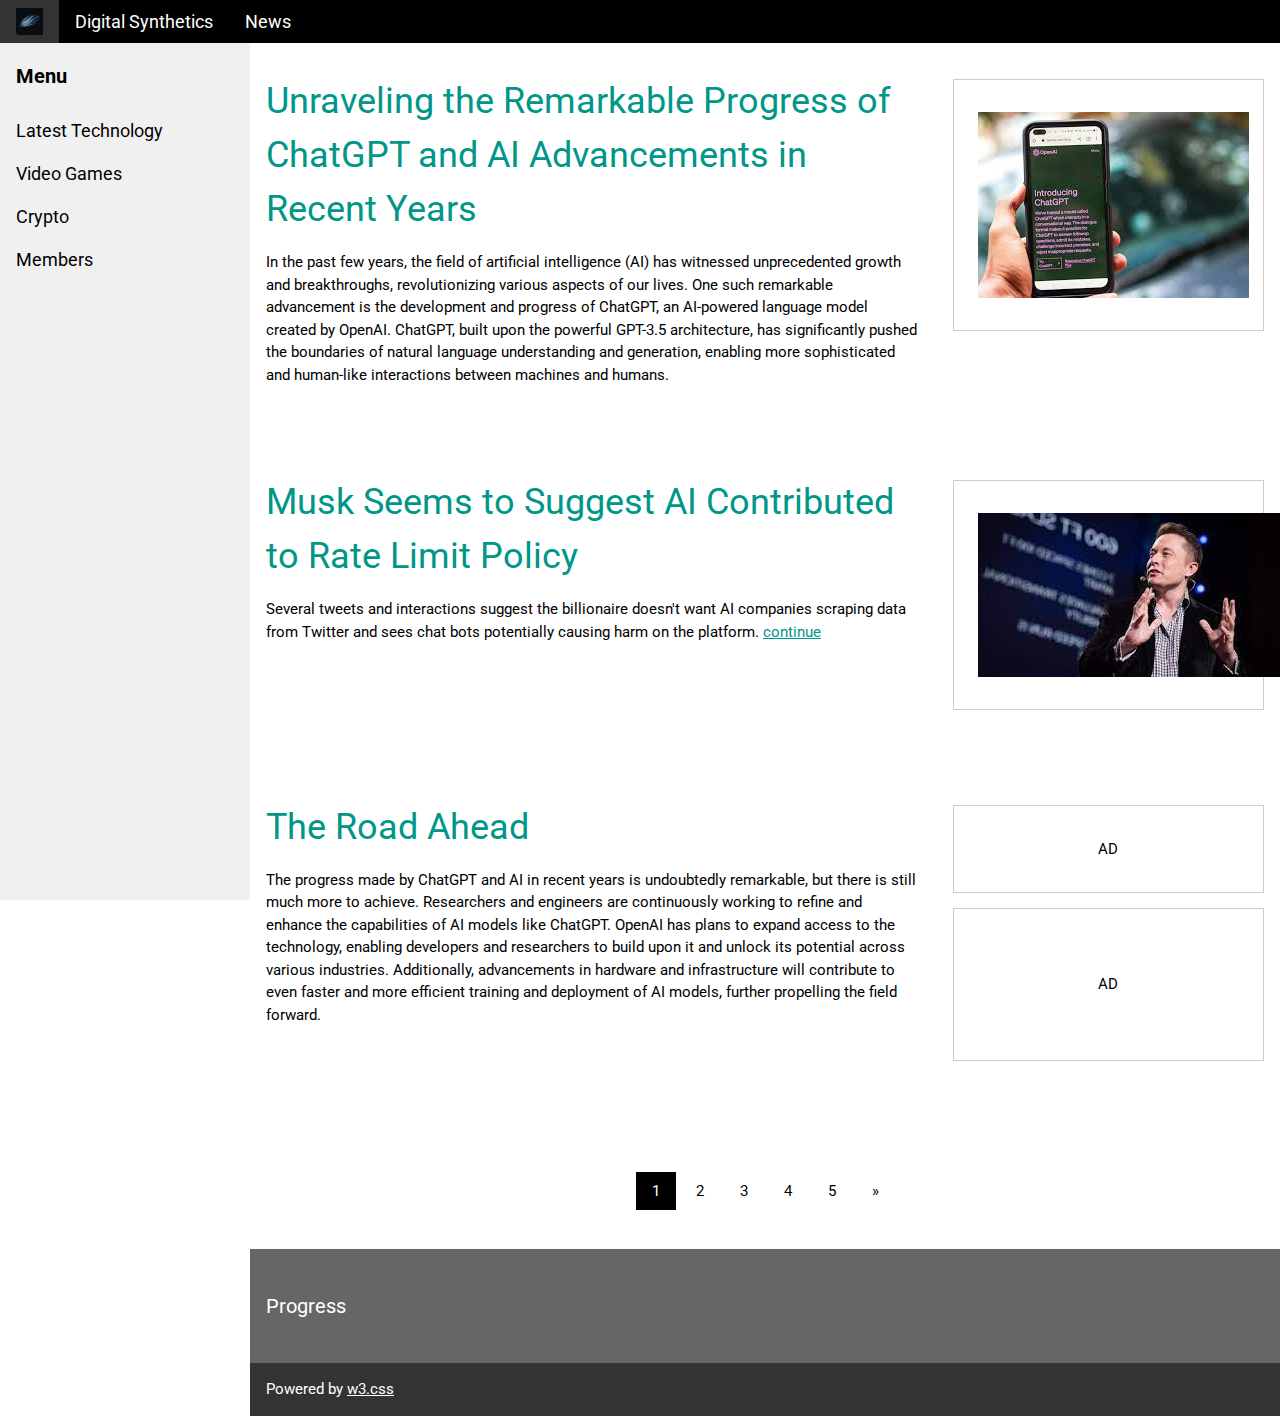
==== news/index.html @ a3dd82a7 "edit3" ====
<!DOCTYPE html>
<html lang="en">
<head>
    <title>Digital Synthetics</title>
    <link rel="shortcut icon" href="logo.jpg" type="image/x-icon">
    <meta charset="UTF-8">
    <meta name="viewport" content="width=device-width, initial-scale=1">
    <link rel="stylesheet" href="w3.css">
    <link rel="stylesheet" href="w3-theme-black.css">
    <link rel="stylesheet" href="https://fonts.googleapis.com/css?family=Roboto">
    <link rel="stylesheet" href="https://cdnjs.cloudflare.com/ajax/libs/font-awesome/4.7.0/css/font-awesome.min.css">
    <style>
        html, body, h1, h2, h3, h4, h5, h6 {
            font-family: "Roboto", sans-serif;
        }

        .w3-sidebar {
            z-index: 3;
            width: 250px;
            top: 43px;
            bottom: 0;
            height: inherit;
        }
    </style>
</head>
<body>

    <!-- Navbar -->
    <div class="w3-top">
        <div class="w3-bar w3-theme w3-top w3-left-align w3-large">
            <a class="w3-bar-item w3-button w3-right w3-hide-large w3-hover-white w3-large w3-theme-l1" href="javascript:void(0)" onclick="w3_open()"><i class="fa fa-bars"></i></a>
            <img src="logo.jpg" alt="Logo" class="w3-bar-item w3-theme-l1" style="height: 43px;">
            <a href="https://digitalsynthetics.tech/" class="w3-bar-item w3-button w3-hide-small w3-hide-medium w3-hover-white">Digital Synthetics</a>
            <a href="https://digitalsynthetics.tech/" class="w3-bar-item w3-button w3-hide-small w3-hover-white">News</a>        
        </div>
    </div>

    <!-- Sidebar -->
    <nav class="w3-sidebar w3-bar-block w3-collapse w3-large w3-theme-l5 w3-animate-left" id="mySidebar">
        <a href="javascript:void(0)" onclick="w3_close()" class="w3-right w3-xlarge w3-padding-large w3-hover-black w3-hide-large" title="Close Menu">
            <i class="fa fa-remove"></i>
        </a>
        <h4 class="w3-bar-item"><b>Menu</b></h4>
        <a class="w3-bar-item w3-button w3-hover-black" href="#">Latest Technology</a>
        <a class="w3-bar-item w3-button w3-hover-black" href="#">Video Games</a>
        <a class="w3-bar-item w3-button w3-hover-black" href="#">Crypto</a>
        <a class="w3-bar-item w3-button w3-hover-black" href="#">Members</a>
    </nav>

    <!-- Overlay effect when opening sidebar on small screens -->
    <div class="w3-overlay w3-hide-large" onclick="w3_close()" style="cursor:pointer" title="close side menu" id="myOverlay"></div>

    <!-- Main content: shift it to the right by 250 pixels when the sidebar is visible -->
    <div class="w3-main" style="margin-left:250px">

        <div class="w3-row w3-padding-64">
            <div class="w3-twothird w3-container">
                <h1 class="w3-text-teal">Unraveling the Remarkable Progress of ChatGPT and AI Advancements in Recent Years</h1>
                <p>
                    In the past few years, the field of artificial intelligence (AI) has witnessed unprecedented growth and breakthroughs, revolutionizing various aspects of our lives.
                    One such remarkable advancement is the development and progress of ChatGPT, an AI-powered language model created by OpenAI. ChatGPT, built upon the powerful GPT-3.5 architecture, has significantly pushed the boundaries of natural language understanding
                    and generation, enabling more sophisticated and human-like interactions between machines and humans.
                </p>
            </div>
            <div class="w3-third w3-container">
                <p class="w3-border w3-padding-large w3-padding-32 w3-center"><img src="news.jpg"></p>
            </div>
        </div>

        <div class="w3-row">
            <div class="w3-twothird w3-container">
                <h1 class="w3-text-teal">Musk Seems to Suggest AI Contributed to Rate Limit Policy</h1>
                <p>
                    Several tweets and interactions suggest the billionaire doesn't want AI companies scraping data from Twitter and sees chat bots potentially causing harm on the platform.
                    <a href="musk-rate-limit.html" class="w3-text-teal">continue</a>
                </p>
            </div>
            <div class="w3-third w3-container">
                <p class="w3-border w3-padding-large w3-padding-32 w3-center"><img src="news2.jpg"></p>
            </div>
        </div>

        <div class="w3-row w3-padding-64">
            <div class="w3-twothird w3-container">
                <h1 class="w3-text-teal">The Road Ahead</h1>
                <p>
                    The progress made by ChatGPT and AI in recent years is undoubtedly remarkable, but there is still much more to achieve. Researchers and engineers are continuously working to refine and enhance the capabilities of AI models like ChatGPT. 
                    OpenAI has plans to expand access to the technology, enabling developers and researchers to build upon it and unlock its potential across various industries. Additionally, advancements in hardware and infrastructure will contribute to even 
                    faster and more efficient training and deployment of AI models, further propelling the field forward.
                </p>
            </div>
            <div class="w3-third w3-container">
                <p class="w3-border w3-padding-large w3-padding-32 w3-center">AD</p>
                <p class="w3-border w3-padding-large w3-padding-64 w3-center">AD</p>
            </div>
        </div>

        <div class="w3-center w3-padding-32">
            <div class="w3-bar">
                <a class="w3-button w3-black" href="#">1</a>
                <a class="w3-button w3-hover-black" href="#">2</a>
                <a class="w3-button w3-hover-black" href="#">3</a>
                <a class="w3-button w3-hover-black" href="#">4</a>
                <a class="w3-button w3-hover-black" href="#">5</a>
                <a class="w3-button w3-hover-black" href="#">&raquo;</a>
            </div>
        </div>

        <footer id="myFooter">
            <div class="w3-container w3-theme-l2 w3-padding-32">
                <h4>Progress</h4>
            </div>

            <div class="w3-container w3-theme-l1">
                <p>Powered by <a href="w3css/default.asp" target="_blank">w3.css</a></p>
            </div>
        </footer>

        <!-- END MAIN -->
    </div>

    <script>
        // Get the Sidebar
        var mySidebar = document.getElementById("mySidebar");

        // Get the DIV with overlay effect
        var overlayBg = document.getElementById("myOverlay");

        // Toggle between showing and hiding the sidebar, and add overlay effect
        function w3_open() {
            if (mySidebar.style.display === 'block') {
                mySidebar.style.display = 'none';
                overlayBg.style.display = "none";
            } else {
                mySidebar.style.display = 'block';
                overlayBg.style.display = "block";
            }
        }

        // Close the sidebar with the close button
        function w3_close() {
            mySidebar.style.display = "none";
            overlayBg.style.display = "none";
        }
    </script>

</body>
</html>
---- news/w3-theme-black.css ----
﻿.w3-theme-l5 {color:#000 !important; background-color:#f0f0f0 !important}
.w3-theme-l4 {color:#000 !important; background-color:#cccccc !important}
.w3-theme-l3 {color:#fff !important; background-color:#999999 !important}
.w3-theme-l2 {color:#fff !important; background-color:#666666 !important}
.w3-theme-l1 {color:#fff !important; background-color:#333333 !important}
.w3-theme-d1 {color:#fff !important; background-color:#000000 !important}
.w3-theme-d2 {color:#fff !important; background-color:#000000 !important}
.w3-theme-d3 {color:#fff !important; background-color:#000000 !important}
.w3-theme-d4 {color:#fff !important; background-color:#000000 !important}
.w3-theme-d5 {color:#fff !important; background-color:#000000 !important}

.w3-theme-light {color:#000 !important; background-color:#f0f0f0 !important}
.w3-theme-dark {color:#fff !important; background-color:#000000 !important}
.w3-theme-action {color:#fff !important; background-color:#000000 !important}

.w3-theme {color:#fff !important; background-color:#000000 !important}
.w3-text-theme {color:#000000 !important}
.w3-border-theme {border-color:#000000 !important}

.w3-hover-theme:hover {color:#fff !important; background-color:#000000 !important}
.w3-hover-text-theme:hover {color:#000000 !important}
.w3-hover-border-theme:hover {border-color:#000000 !important}
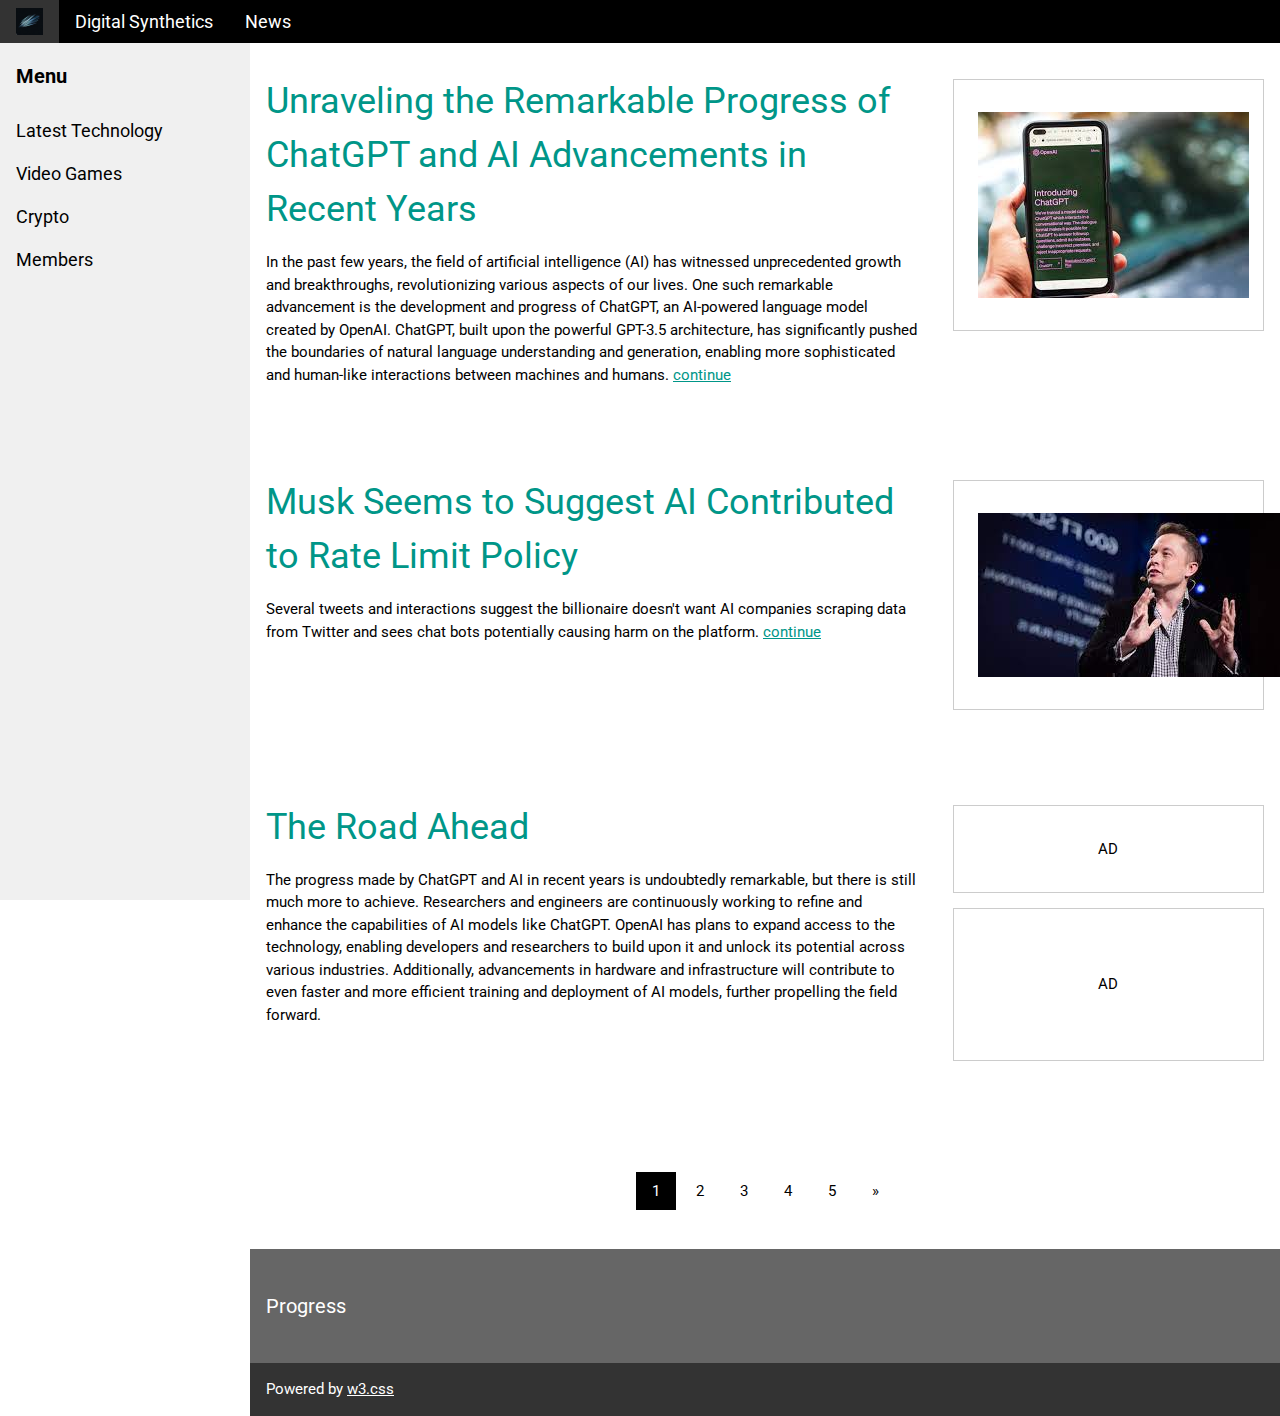
==== commit 110555a9: "edit4" ====
--- a/news/index.html
+++ b/news/index.html
@@ -60,6 +60,7 @@
                     In the past few years, the field of artificial intelligence (AI) has witnessed unprecedented growth and breakthroughs, revolutionizing various aspects of our lives.
                     One such remarkable advancement is the development and progress of ChatGPT, an AI-powered language model created by OpenAI. ChatGPT, built upon the powerful GPT-3.5 architecture, has significantly pushed the boundaries of natural language understanding
                     and generation, enabling more sophisticated and human-like interactions between machines and humans.
+                    <a href="news/ai-advancement-recent.html" class="w3-text-teal">continue</a>
                 </p>
             </div>
             <div class="w3-third w3-container">
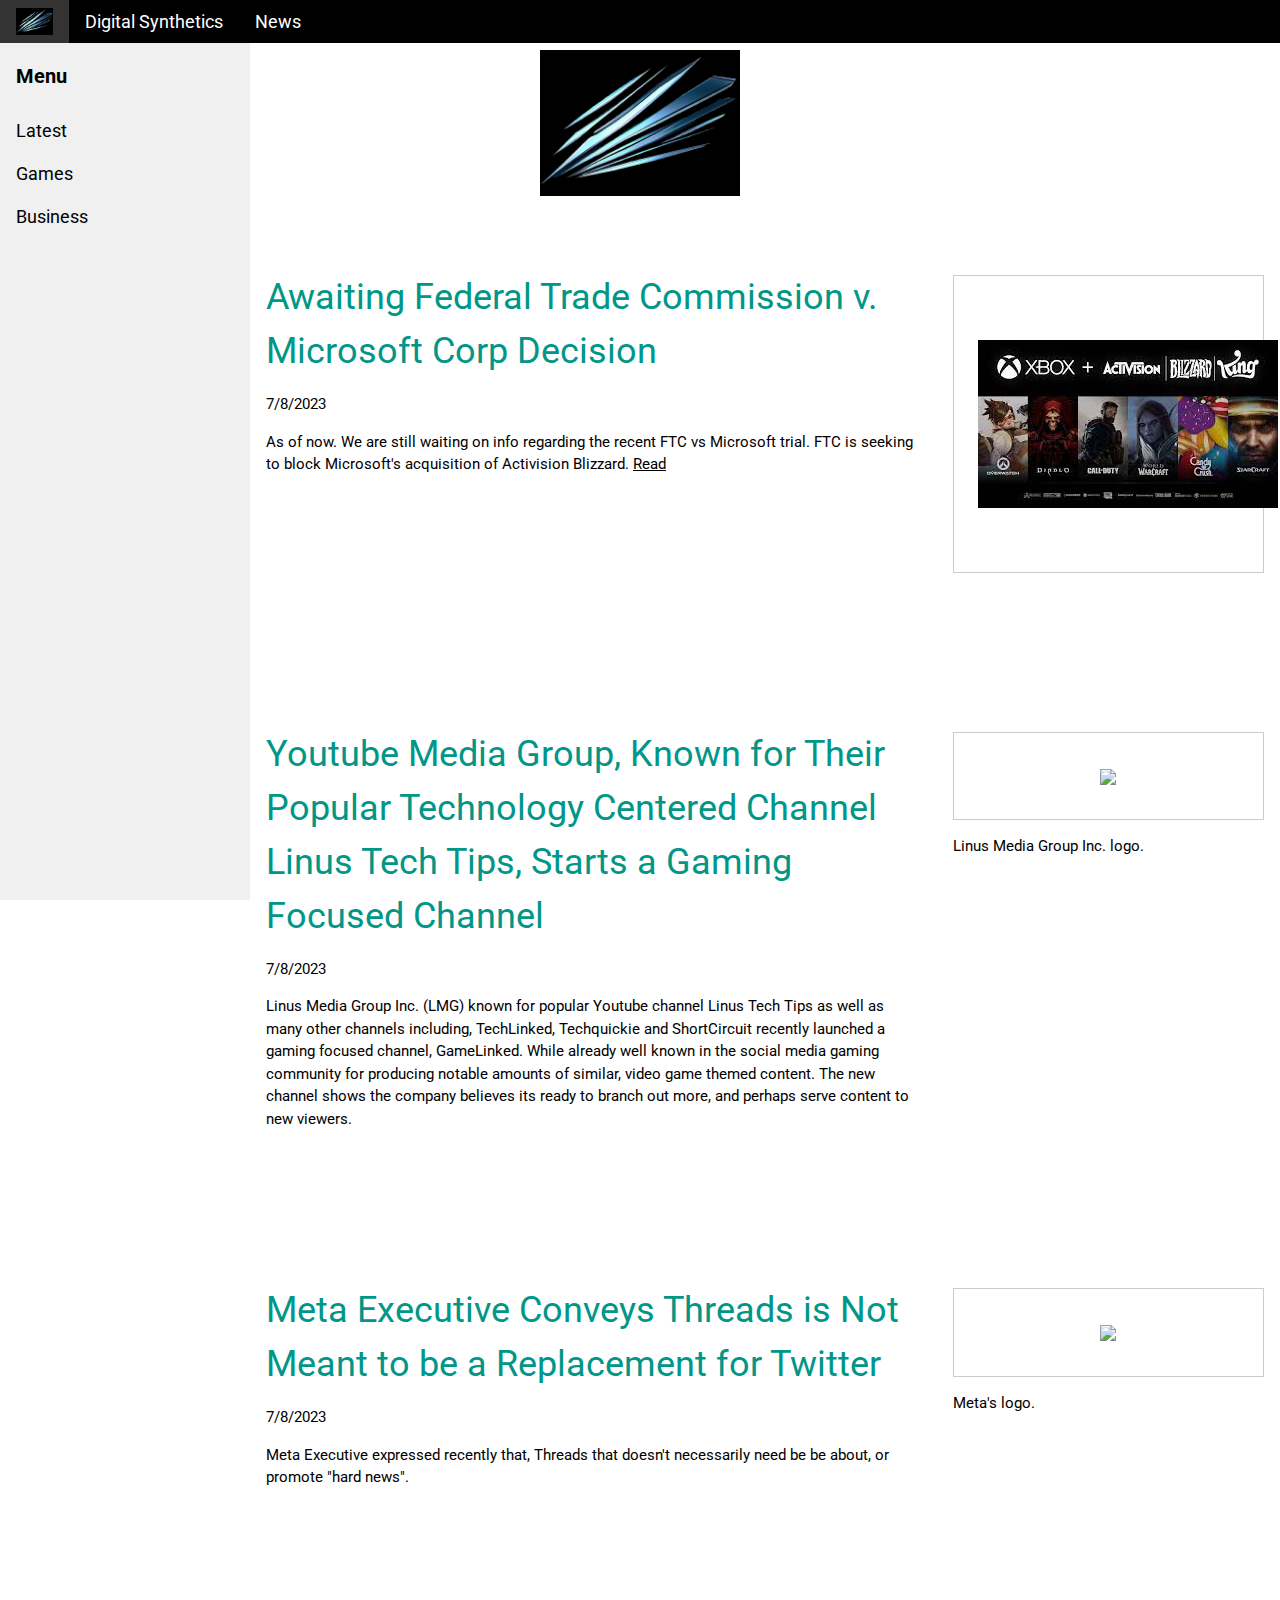
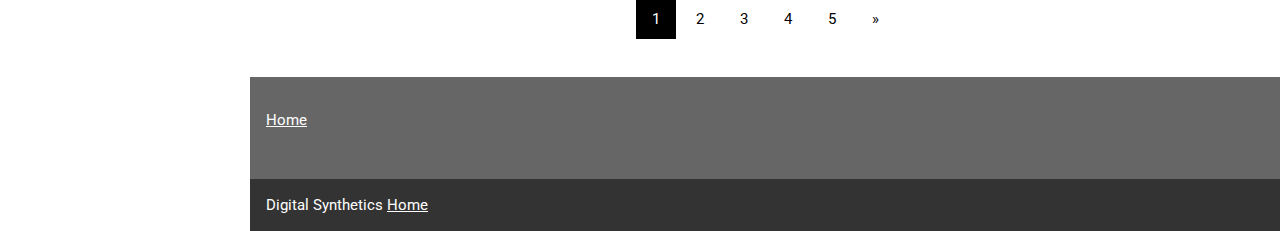
==== commit 56dd7bac: "Update index.html" ====
--- a/news/index.html
+++ b/news/index.html
@@ -21,17 +21,46 @@
             bottom: 0;
             height: inherit;
         }
+      
+        .image-container {
+            display: flex;
+            flex-wrap: wrap;
+            justify-content: center;
+        }
+        
+        .image-container .image-text-container {
+            width: 100%;
+            margin-bottom: 20px;
+        }
+        
+
+        .logo {
+            display: flex;
+            justify-content: center;
+            align-items: center;
+            margin-top: 50px;
+        }
+
+            .logo img {
+                width: 200px;
+                height: auto;
+            }
+       
     </style>
 </head>
 <body>
-
+    <header>
+        <div class="logo"> <!-- Remove the dot from class name -->
+            <img src="logo.jpg" alt="Logo">
+        </div>
+    </header>
     <!-- Navbar -->
     <div class="w3-top">
         <div class="w3-bar w3-theme w3-top w3-left-align w3-large">
             <a class="w3-bar-item w3-button w3-right w3-hide-large w3-hover-white w3-large w3-theme-l1" href="javascript:void(0)" onclick="w3_open()"><i class="fa fa-bars"></i></a>
             <img src="logo.jpg" alt="Logo" class="w3-bar-item w3-theme-l1" style="height: 43px;">
             <a href="https://digitalsynthetics.tech/" class="w3-bar-item w3-button w3-hide-small w3-hide-medium w3-hover-white">Digital Synthetics</a>
-            <a href="https://digitalsynthetics.tech/" class="w3-bar-item w3-button w3-hide-small w3-hover-white">News</a>        
+            <a href="https://digitalsynthetics.tech/" class="w3-bar-item w3-button w3-hide-small w3-hover-white">News</a>
         </div>
     </div>
 
@@ -41,10 +70,9 @@
             <i class="fa fa-remove"></i>
         </a>
         <h4 class="w3-bar-item"><b>Menu</b></h4>
-        <a class="w3-bar-item w3-button w3-hover-black" href="#">Latest Technology</a>
-        <a class="w3-bar-item w3-button w3-hover-black" href="#">Video Games</a>
-        <a class="w3-bar-item w3-button w3-hover-black" href="#">Crypto</a>
-        <a class="w3-bar-item w3-button w3-hover-black" href="#">Members</a>
+        <a class="w3-bar-item w3-button w3-hover-black" href="https://digitalsynthetics.tech/">Latest</a>
+        <a class="w3-bar-item w3-button w3-hover-black" href="#">Games</a>
+        <a class="w3-bar-item w3-button w3-hover-black" href="#">Business</a>
     </nav>
 
     <!-- Overlay effect when opening sidebar on small screens -->
@@ -52,68 +80,81 @@
 
     <!-- Main content: shift it to the right by 250 pixels when the sidebar is visible -->
     <div class="w3-main" style="margin-left:250px">
-
         <div class="w3-row w3-padding-64">
             <div class="w3-twothird w3-container">
-                <h1 class="w3-text-teal">Unraveling the Remarkable Progress of ChatGPT and AI Advancements in Recent Years</h1>
+                <h1 class="w3-text-teal">Awaiting Federal Trade Commission v. Microsoft Corp Decision</h1>
                 <p>
-                    In the past few years, the field of artificial intelligence (AI) has witnessed unprecedented growth and breakthroughs, revolutionizing various aspects of our lives.
-                    One such remarkable advancement is the development and progress of ChatGPT, an AI-powered language model created by OpenAI. ChatGPT, built upon the powerful GPT-3.5 architecture, has significantly pushed the boundaries of natural language understanding
-                    and generation, enabling more sophisticated and human-like interactions between machines and humans.
-                    <a href="news/ai-advancement-recent.html" class="w3-text-teal">continue</a>
+                    7/8/2023
+                </p>
+                <p>
+                As of now. We are still waiting on info regarding the recent FTC vs Microsoft trial.
+                FTC is seeking to block Microsoft's acquisition of Activision Blizzard.
+                <a href="news/activision-decision.html">Read</a></p>
                 </p>
             </div>
             <div class="w3-third w3-container">
-                <p class="w3-border w3-padding-large w3-padding-32 w3-center"><img src="news.jpg"></p>
+                <p class="w3-border w3-padding-large w3-padding-64 w3-center"><img src="microsoftactivision.jpg"></p>
+            </div>
+        </div>
+        
+        <div class="w3-row w3-padding-64">
+            <div class="w3-twothird w3-container">
+                <h1 class="w3-text-teal">Youtube Media Group, Known for Their Popular Technology Centered Channel Linus Tech Tips, Starts a Gaming Focused Channel</h1>
+                <p>
+                    7/8/2023
+                </p> 
+                <p>
+                    Linus Media Group Inc. (LMG) known for popular Youtube channel Linus Tech Tips as well as many other channels including,
+                    TechLinked, Techquickie and ShortCircuit recently launched a gaming focused channel, GameLinked.
+                    While already well known in the social media gaming community for producing notable amounts of similar, video game themed content. 
+                    The new channel shows the company believes its ready to branch out more, and perhaps serve content to new viewers.
+                </p>
+            </div>
+            <div class="w3-third w3-container">
+                <p class="w3-border w3-padding-large w3-padding-32 w3-center"><img src="lmglogo.png"></p>
+                <p>
+                    Linus Media Group Inc. logo.
+                <p>
+            </div>
+        </div>
+       
+        <div class="w3-row w3-padding-64">
+            <div class="w3-twothird w3-container">
+                <h1 class="w3-text-teal">Meta Executive Conveys Threads is Not Meant to be a Replacement for Twitter</h1>
+                <p>
+                    7/8/2023
+                </p>
+                <p>
+                    Meta Executive expressed recently that, Threads that doesn't necessarily need be be about, or promote "hard news".
+                </p>
+            </div>
+            <div class="w3-third w3-container">
+                <p class="w3-border w3-padding-large w3-padding-32 w3-center"><img src="metalogo.png"></p>
+                <p>
+                  Meta's logo.
+                <p>
             </div>
         </div>
 
-        <div class="w3-row">
-            <div class="w3-twothird w3-container">
-                <h1 class="w3-text-teal">Musk Seems to Suggest AI Contributed to Rate Limit Policy</h1>
-                <p>
-                    Several tweets and interactions suggest the billionaire doesn't want AI companies scraping data from Twitter and sees chat bots potentially causing harm on the platform.
-                    <a href="musk-rate-limit.html" class="w3-text-teal">continue</a>
-                </p>
-            </div>
-            <div class="w3-third w3-container">
-                <p class="w3-border w3-padding-large w3-padding-32 w3-center"><img src="news2.jpg"></p>
-            </div>
-        </div>
-
-        <div class="w3-row w3-padding-64">
-            <div class="w3-twothird w3-container">
-                <h1 class="w3-text-teal">The Road Ahead</h1>
-                <p>
-                    The progress made by ChatGPT and AI in recent years is undoubtedly remarkable, but there is still much more to achieve. Researchers and engineers are continuously working to refine and enhance the capabilities of AI models like ChatGPT. 
-                    OpenAI has plans to expand access to the technology, enabling developers and researchers to build upon it and unlock its potential across various industries. Additionally, advancements in hardware and infrastructure will contribute to even 
-                    faster and more efficient training and deployment of AI models, further propelling the field forward.
-                </p>
-            </div>
-            <div class="w3-third w3-container">
-                <p class="w3-border w3-padding-large w3-padding-32 w3-center">AD</p>
-                <p class="w3-border w3-padding-large w3-padding-64 w3-center">AD</p>
-            </div>
-        </div>
 
         <div class="w3-center w3-padding-32">
             <div class="w3-bar">
                 <a class="w3-button w3-black" href="#">1</a>
-                <a class="w3-button w3-hover-black" href="#">2</a>
-                <a class="w3-button w3-hover-black" href="#">3</a>
-                <a class="w3-button w3-hover-black" href="#">4</a>
-                <a class="w3-button w3-hover-black" href="#">5</a>
-                <a class="w3-button w3-hover-black" href="#">&raquo;</a>
+                <a class="w3-button w3-hover-black" href="page2.html">2</a>
+                <a class="w3-button w3-hover-black" href="page3.html">3</a>
+                <a class="w3-button w3-hover-black" href="page4.html">4</a>
+                <a class="w3-button w3-hover-black" href="page.html">5</a>
+                <a class="w3-button w3-hover-black" href="page2.html">&raquo;</a>
             </div>
         </div>
 
         <footer id="myFooter">
             <div class="w3-container w3-theme-l2 w3-padding-32">
-                <h4>Progress</h4>
+                <a href="https://digitalsynthetics.tech/">Home</a></p>
             </div>
 
             <div class="w3-container w3-theme-l1">
-                <p>Powered by <a href="w3css/default.asp" target="_blank">w3.css</a></p>
+                <p>Digital Synthetics <a href="https://digitalsynthetics.tech/">Home</a></p>
             </div>
         </footer>
 
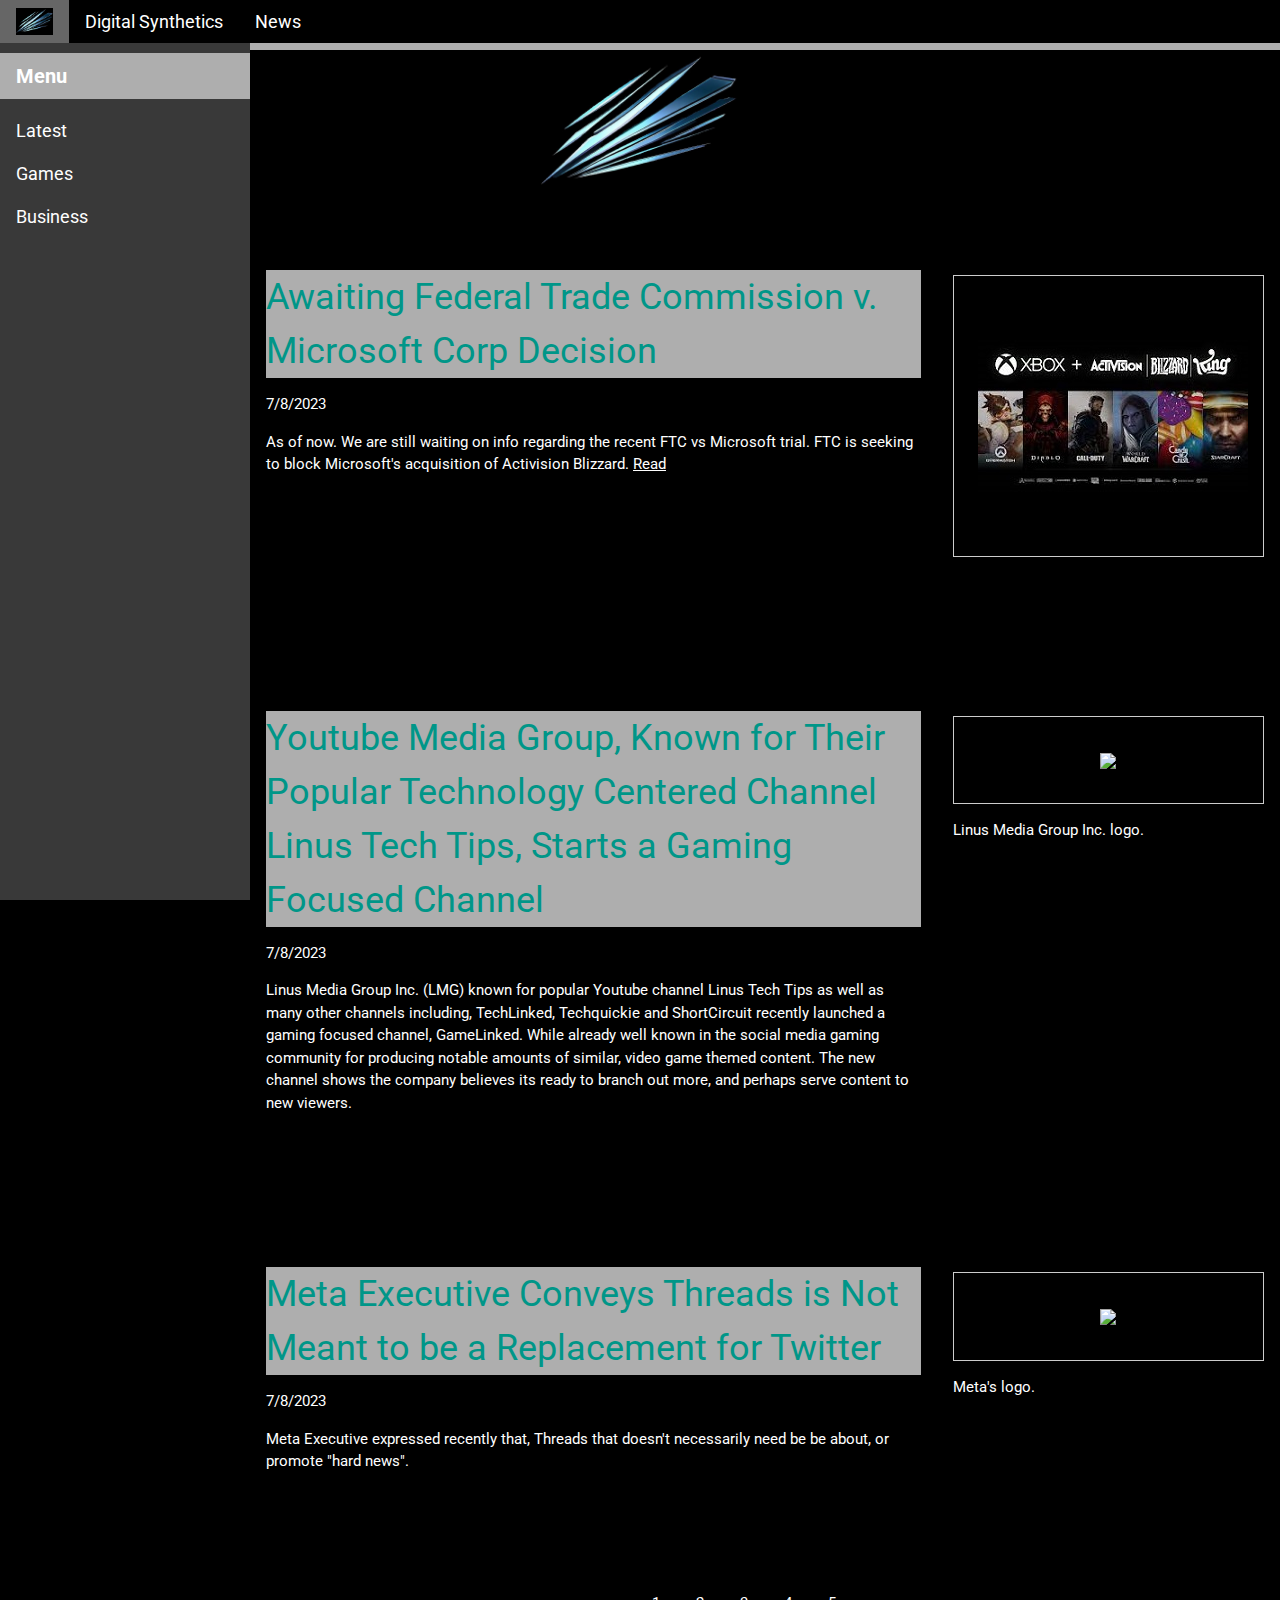
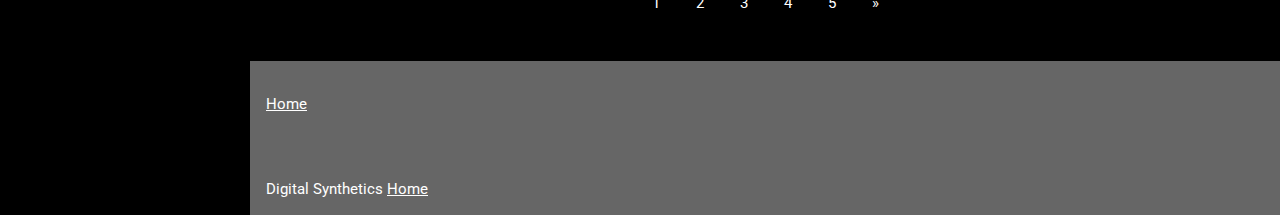
==== commit c7cf905b: "two" ====
--- a/news/index.html
+++ b/news/index.html
@@ -12,6 +12,7 @@
     <style>
         html, body, h1, h2, h3, h4, h5, h6 {
             font-family: "Roboto", sans-serif;
+            background-color: rgb(174, 174, 174);
         }
 
         .w3-sidebar {
--- a/news/w3-theme-black.css
+++ b/news/w3-theme-black.css
@@ -1,22 +1,58 @@
-﻿.w3-theme-l5 {color:#000 !important; background-color:#f0f0f0 !important}
-.w3-theme-l4 {color:#000 !important; background-color:#cccccc !important}
-.w3-theme-l3 {color:#fff !important; background-color:#999999 !important}
-.w3-theme-l2 {color:#fff !important; background-color:#666666 !important}
-.w3-theme-l1 {color:#fff !important; background-color:#333333 !important}
-.w3-theme-d1 {color:#fff !important; background-color:#000000 !important}
-.w3-theme-d2 {color:#fff !important; background-color:#000000 !important}
-.w3-theme-d3 {color:#fff !important; background-color:#000000 !important}
-.w3-theme-d4 {color:#fff !important; background-color:#000000 !important}
-.w3-theme-d5 {color:#fff !important; background-color:#000000 !important}
-
-.w3-theme-light {color:#000 !important; background-color:#f0f0f0 !important}
-.w3-theme-dark {color:#fff !important; background-color:#000000 !important}
-.w3-theme-action {color:#fff !important; background-color:#000000 !important}
-
-.w3-theme {color:#fff !important; background-color:#000000 !important}
-.w3-text-theme {color:#000000 !important}
-.w3-border-theme {border-color:#000000 !important}
-
-.w3-hover-theme:hover {color:#fff !important; background-color:#000000 !important}
-.w3-hover-text-theme:hover {color:#000000 !important}
-.w3-hover-border-theme:hover {border-color:#000000 !important}+﻿body {
+    color: #fff !important;
+    background-color: #000000 !important;
+  }
+  
+  .w3-theme-l5,
+  .w3-theme-light {
+    color: #ffffff !important;
+    background-color: #393939 !important;
+  }
+  
+  .w3-theme-l4 {
+    color: #000000 !important;
+    background-color: #cccccc !important;
+  }
+  
+  .w3-theme-l3,
+  .w3-theme-l2,
+  .w3-theme-l1 {
+    color: #fff !important;
+    background-color: #666666 !important;
+  }
+  
+  .w3-theme-d1,
+  .w3-theme-d2,
+  .w3-theme-d3,
+  .w3-theme-d4,
+  .w3-theme-d5,
+  .w3-theme-dark,
+  .w3-theme-action,
+  .w3-theme {
+    color: #fff !important;
+    background-color: #000000 !important;
+  }
+  
+  .w3-text-theme {
+    color: #000000 !important;
+  }
+  
+  .w3-border-theme {
+    border-color: #000000 !important;
+  }
+  
+  .w3-hover-theme:hover,
+  .w3-hover-theme-light,
+  .w3-hover-theme-dark,
+  .w3-hover-theme-action {
+    color: #fff !important;
+    background-color: #000000 !important;
+  }
+  
+  .w3-hover-text-theme:hover {
+    color: #000000 !important;
+  }
+  
+  .w3-hover-border-theme:hover {
+    border-color: #000000 !important;
+  }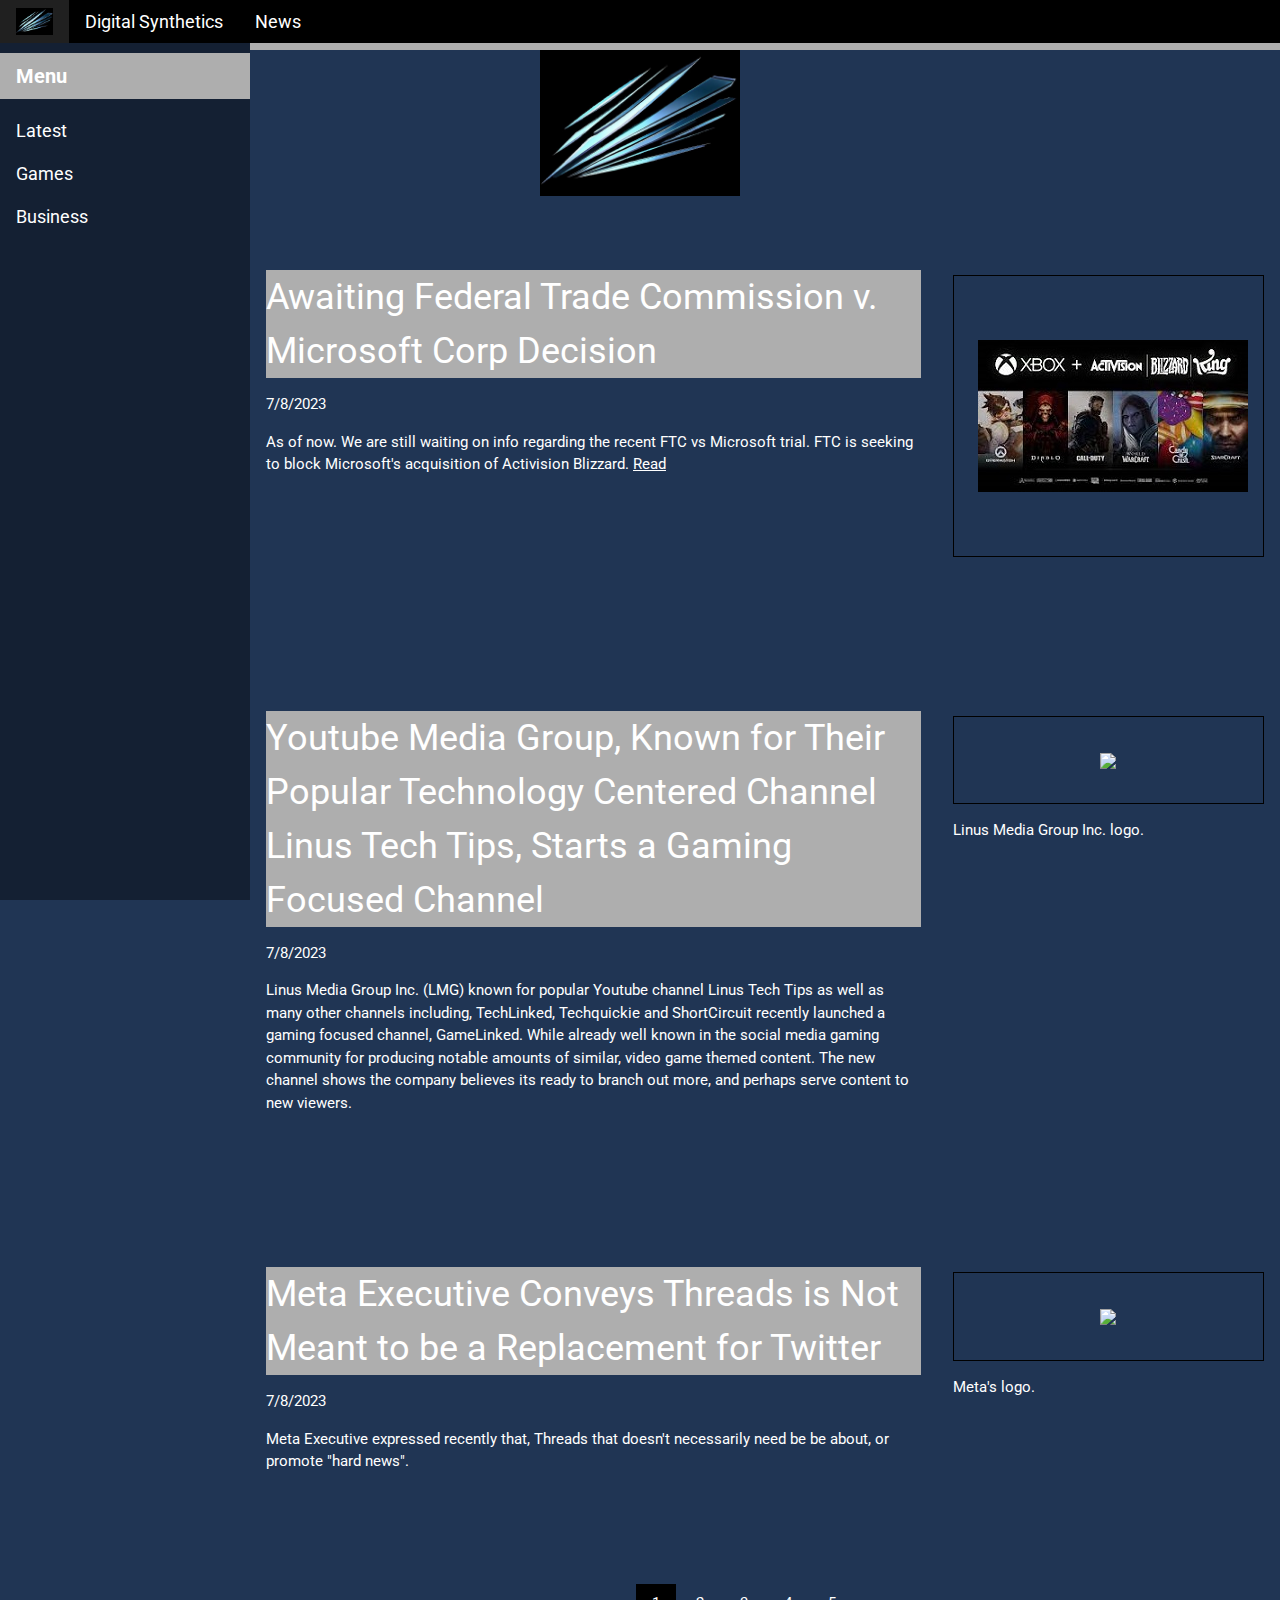
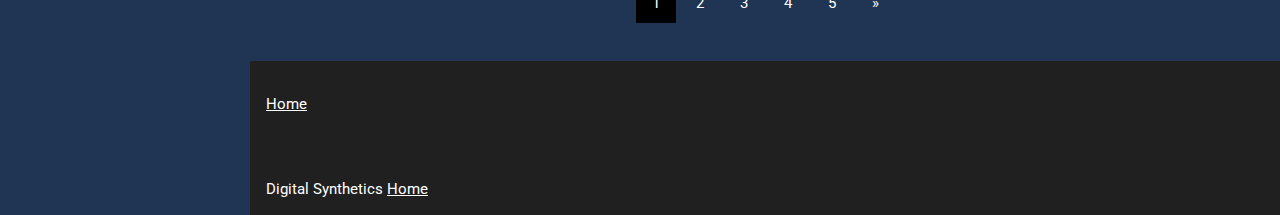
==== commit 07ef8b68: "5" ====
--- a/news/index.html
+++ b/news/index.html
@@ -83,7 +83,7 @@
     <div class="w3-main" style="margin-left:250px">
         <div class="w3-row w3-padding-64">
             <div class="w3-twothird w3-container">
-                <h1 class="w3-text-teal">Awaiting Federal Trade Commission v. Microsoft Corp Decision</h1>
+                <h1 class="w3-text-white">Awaiting Federal Trade Commission v. Microsoft Corp Decision</h1>
                 <p>
                     7/8/2023
                 </p>
@@ -100,7 +100,7 @@
         
         <div class="w3-row w3-padding-64">
             <div class="w3-twothird w3-container">
-                <h1 class="w3-text-teal">Youtube Media Group, Known for Their Popular Technology Centered Channel Linus Tech Tips, Starts a Gaming Focused Channel</h1>
+                <h1 class="w3-text-white">Youtube Media Group, Known for Their Popular Technology Centered Channel Linus Tech Tips, Starts a Gaming Focused Channel</h1>
                 <p>
                     7/8/2023
                 </p> 
@@ -121,7 +121,7 @@
        
         <div class="w3-row w3-padding-64">
             <div class="w3-twothird w3-container">
-                <h1 class="w3-text-teal">Meta Executive Conveys Threads is Not Meant to be a Replacement for Twitter</h1>
+                <h1 class="w3-text-white">Meta Executive Conveys Threads is Not Meant to be a Replacement for Twitter</h1>
                 <p>
                     7/8/2023
                 </p>
--- a/news/w3-theme-black.css
+++ b/news/w3-theme-black.css
@@ -1,12 +1,12 @@
 ﻿body {
     color: #fff !important;
-    background-color: #000000 !important;
+    background-color: #203554 !important;
   }
   
   .w3-theme-l5,
   .w3-theme-light {
     color: #ffffff !important;
-    background-color: #393939 !important;
+    background-color: #142033 !important;
   }
   
   .w3-theme-l4 {
@@ -18,7 +18,7 @@
   .w3-theme-l2,
   .w3-theme-l1 {
     color: #fff !important;
-    background-color: #666666 !important;
+    background-color: #202020 !important;
   }
   
   .w3-theme-d1,
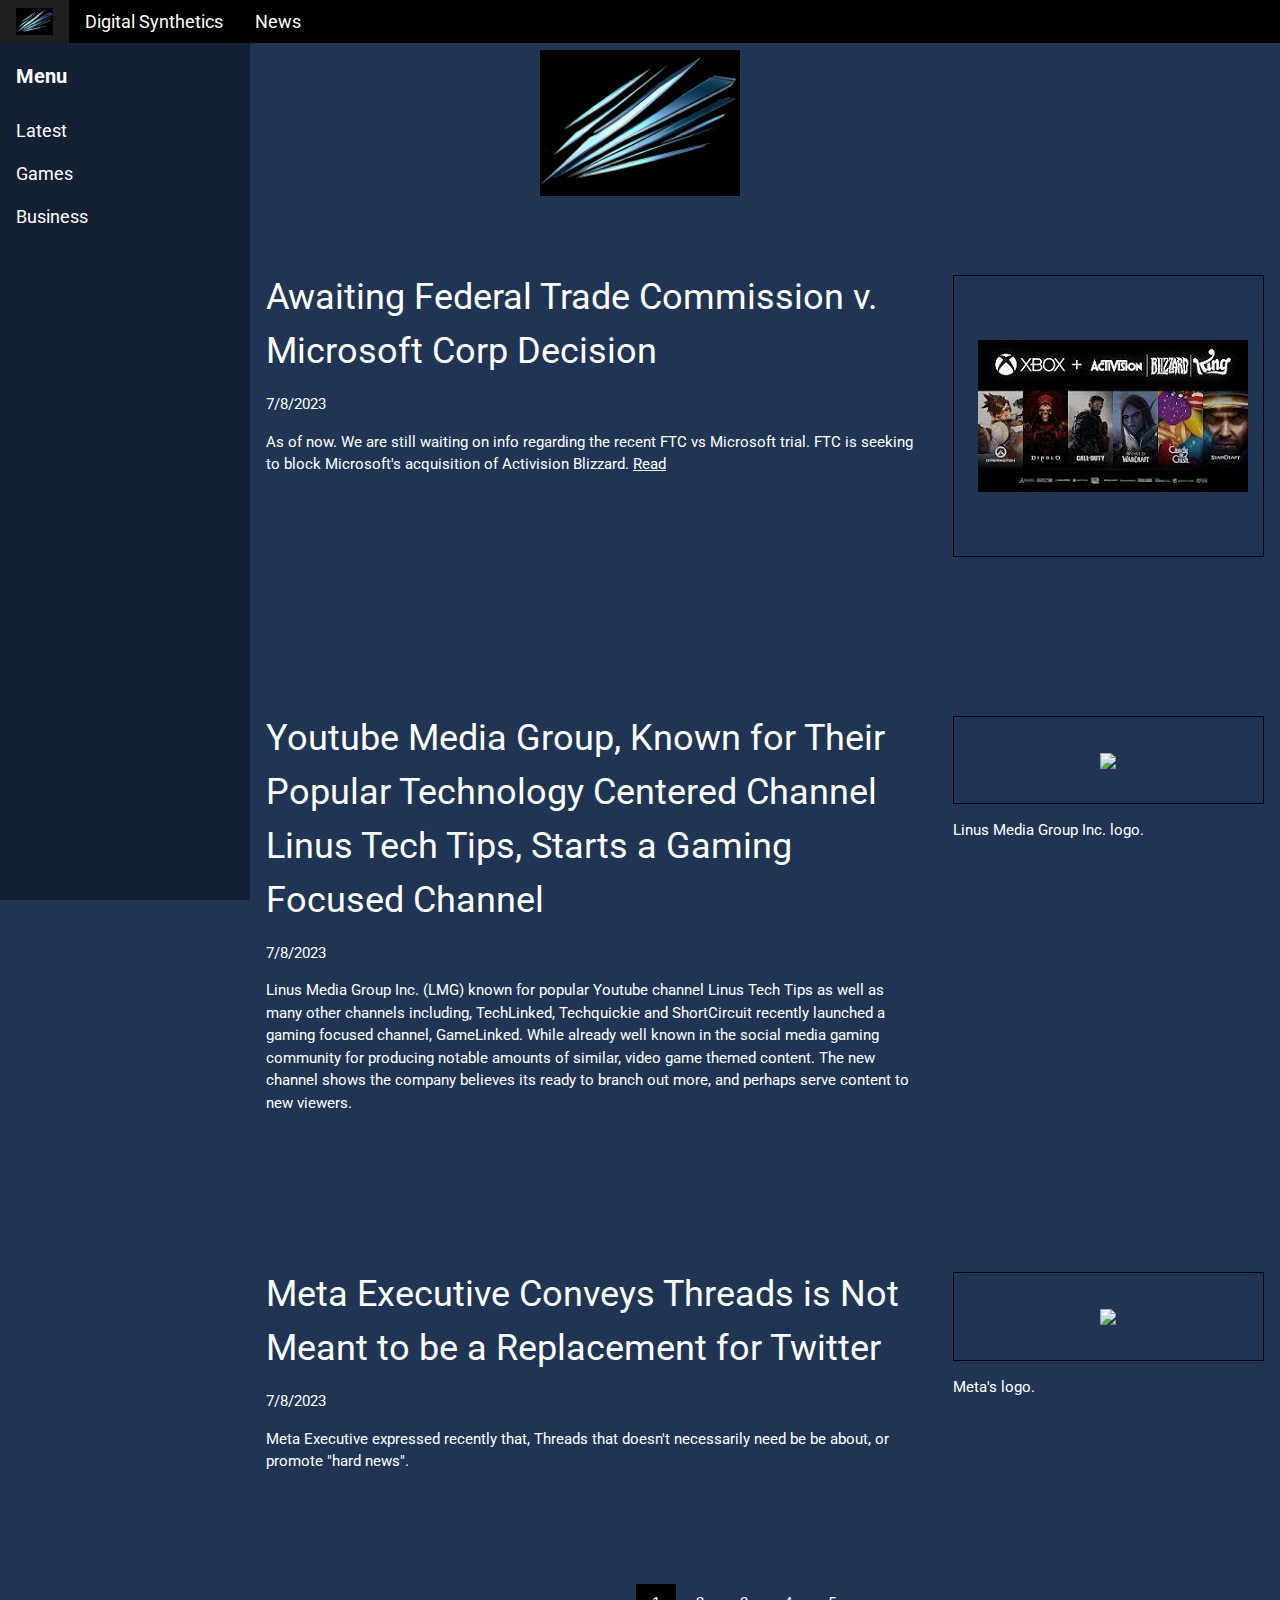
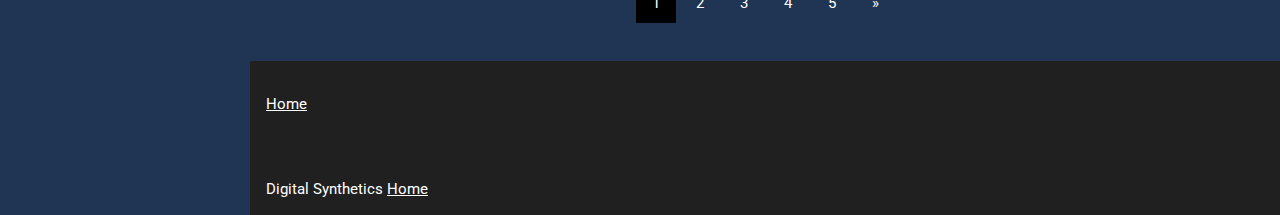
==== commit f74e4793: "Update index.html" ====
--- a/news/index.html
+++ b/news/index.html
@@ -12,7 +12,6 @@
     <style>
         html, body, h1, h2, h3, h4, h5, h6 {
             font-family: "Roboto", sans-serif;
-            background-color: rgb(174, 174, 174);
         }
 
         .w3-sidebar {
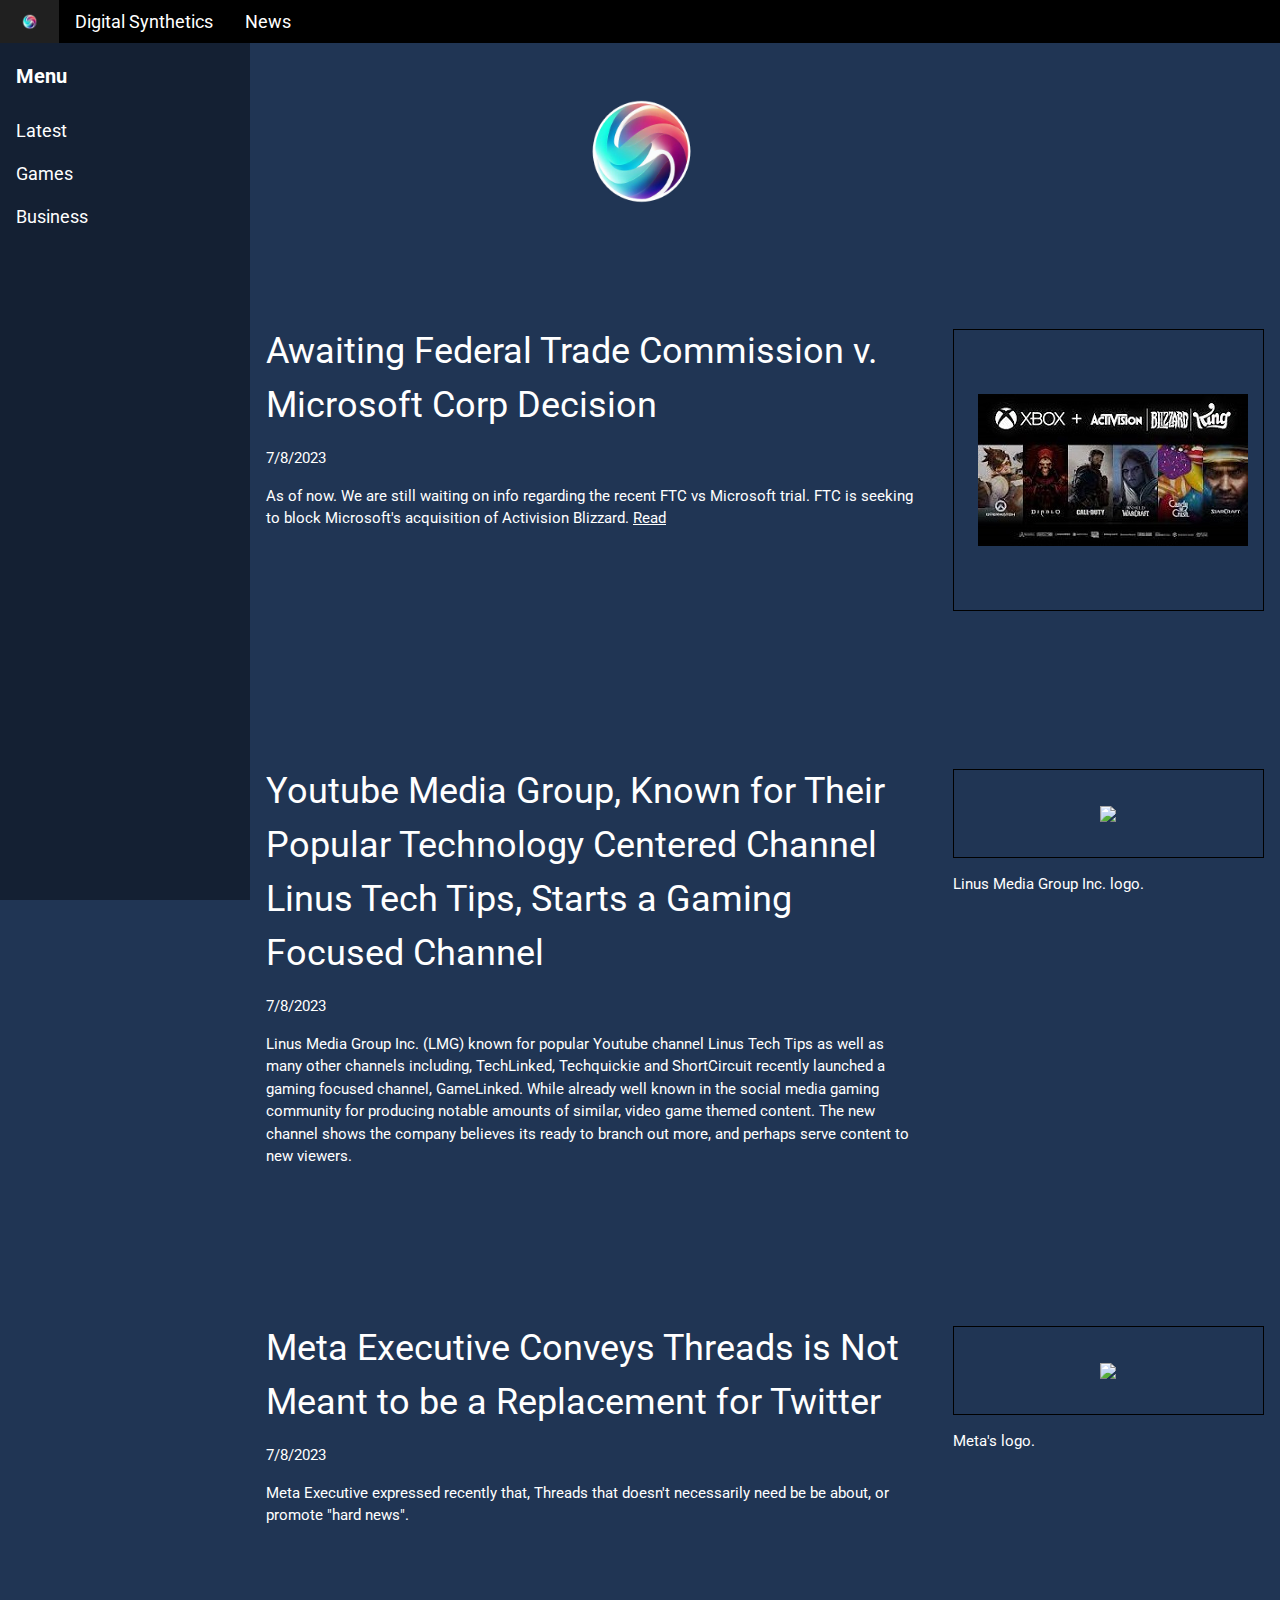
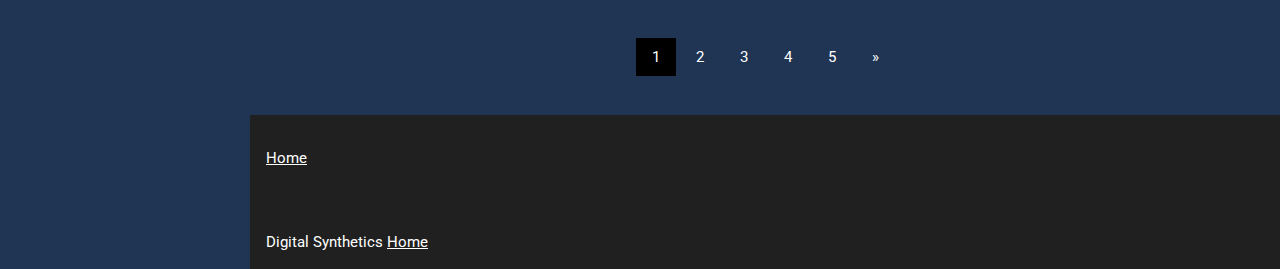
==== commit 23a57773: "adjusted for grey logo" ====
--- a/news/index.html
+++ b/news/index.html
@@ -58,7 +58,7 @@
     <div class="w3-top">
         <div class="w3-bar w3-theme w3-top w3-left-align w3-large">
             <a class="w3-bar-item w3-button w3-right w3-hide-large w3-hover-white w3-large w3-theme-l1" href="javascript:void(0)" onclick="w3_open()"><i class="fa fa-bars"></i></a>
-            <img src="logo.jpg" alt="Logo" class="w3-bar-item w3-theme-l1" style="height: 43px;">
+            <img src="logogrey.png" alt="Logo" class="w3-bar-item w3-theme-l1" style="height: 43px;">
             <a href="https://digitalsynthetics.tech/" class="w3-bar-item w3-button w3-hide-small w3-hide-medium w3-hover-white">Digital Synthetics</a>
             <a href="https://digitalsynthetics.tech/" class="w3-bar-item w3-button w3-hide-small w3-hover-white">News</a>
         </div>
